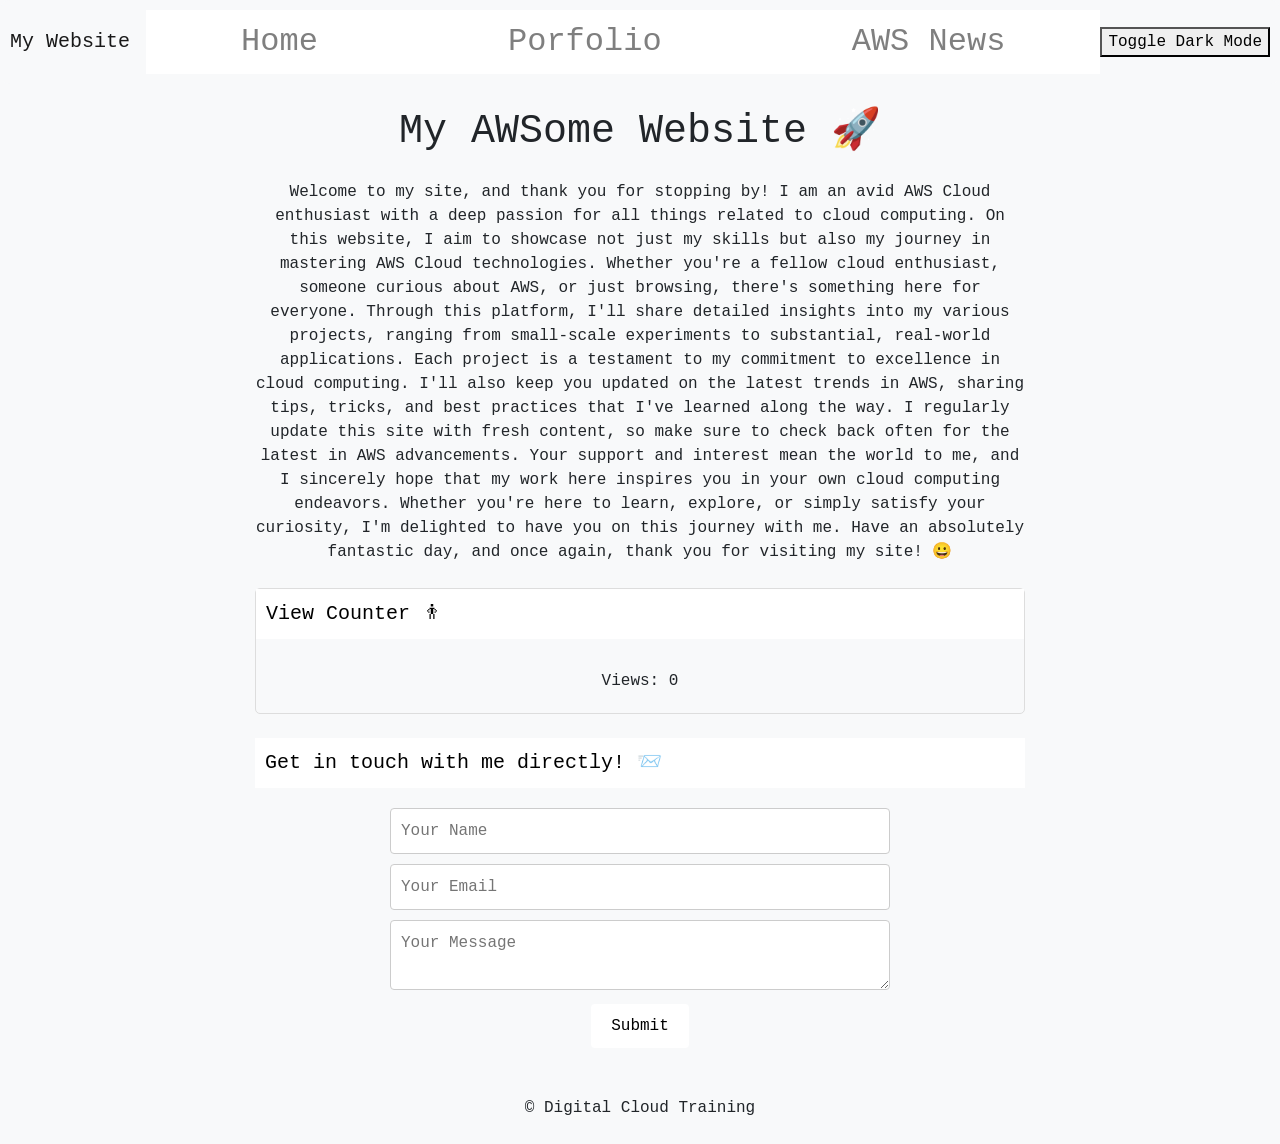
==== index.html @ e4c70048 "Add files via upload" ====
<!DOCTYPE html>
<html lang="en">

<head>
    <meta charset="UTF-8">
    <meta name="viewport" content="width=device-width, initial-scale=1">
    <title>My AWS Portfolio Website</title>
    <link rel="stylesheet" href="https://maxcdn.bootstrapcdn.com/bootstrap/4.5.2/css/bootstrap.min.css">
    <link rel="stylesheet" href="style.css">
</head>

<body>
    
    <nav class="navbar navbar-expand-lg navbar-light bg-light">
        <a class="navbar-brand" href="index.html">My Website</a>
        <button class="navbar-toggler" type="button" data-toggle="collapse" data-target="#navbarNav" aria-controls="navbarNav" aria-expanded="false" aria-label="Toggle navigation">
          <span class="navbar-toggler-icon"></span>
        </button>
        <div class="collapse navbar-collapse" id="navbarNav">
          <ul class="navbar-nav">
            <li class="nav-item">
              <a class="nav-link" href="index.html">Home</a>
            </li>
            <li class="nav-item">
              <a class="nav-link" href="blog.html">Porfolio</a>
            </li>
            <li class="nav-item">
              <a class="nav-link" href="aws.html">AWS News</a>
            </li>
          </ul>
        </div>
        <button id="dark-mode-toggle">Toggle Dark Mode</button>
    </nav>
      
      

    <div class="container text-center">
        <header>
            <h1 class="my-4">My AWSome Website &#128640</h1>
            <p>Welcome to my site, and thank you for stopping by! I am an avid AWS Cloud enthusiast with a deep passion for all things related to cloud computing. On this website, I aim to showcase not just my skills but also my journey in mastering AWS Cloud technologies. Whether you're a fellow cloud enthusiast, someone curious about AWS, or just browsing, there's something here for everyone. Through this platform, I'll share detailed insights into my various projects, ranging from small-scale experiments to substantial, real-world applications. Each project is a testament to my commitment to excellence in cloud computing. I'll also keep you updated on the latest trends in AWS, sharing tips, tricks, and best practices that I've learned along the way. I regularly update this site with fresh content, so make sure to check back often for the latest in AWS advancements. Your support and interest mean the world to me, and I sincerely hope that my work here inspires you in your own cloud computing endeavors. Whether you're here to learn, explore, or simply satisfy your curiosity, I'm delighted to have you on this journey with me. Have an absolutely fantastic day, and once again, thank you for visiting my site! &#128512;</p>
        </header>
        

    


        <section id="view-counter" class="my-4">
            <button class="section-button">View Counter &#128713</button>
            <div id="counter-container">
            <div id="view-count">Views: 0</div>

                <!-- View counter will be injected here by JavaScript -->
            </div>
        </section>

        <section id="contact-form-section" class="my-4">
            <button class="section-button">Get in touch with me directly! &#128232</button>
            <div id="contact-form-container">
                <form id="contact-form">
                    <input type="text" id="name" name="Name" placeholder="Your Name" required class="form-input"/>
                    <input type="email" id="email" name="Email" placeholder="Your Email" required class="form-input"/>
                    <textarea id="message" name="Message" placeholder="Your Message" required class="form-input form-textarea"></textarea>
                    <button type="submit" class="form-button">Submit</button>
                </form>
            </div>
        </section>
        
        <footer class="my-4">
           <p>&copy; Digital Cloud Training</p>
        </footer>
    </div>


    <script src="index.js"></script>
    <script src="script.js"></script>
    <script src="https://ajax.googleapis.com/ajax/libs/jquery/3.5.1/jquery.min.js"></script>
    <script src="https://cdnjs.cloudflare.com/ajax/libs/popper.js/1.16.0/umd/popper.min.js"></script>
    <script src="https://maxcdn.bootstrapcdn.com/bootstrap/4.5.2/js/bootstrap.min.js"></script>
</body>

</html>
---- style.css ----
body {
 font-family: 'Courier New', Courier, monospace;
 background-color: #f8f9fa;
}

.navbar {
 padding: 10px;
 border-radius: 10px;
}

.navbar-nav {
 width: 100%;
 justify-content: space-around;
}

.nav-item {
 flex-grow: 1;
 text-align: center;
}

.nav-link {
 font-size: 2em;
 color: #000000;
 background-color: #ffffff;
 transition: background-color 0.3s, color 0.3s;
}

.nav-link:hover {
 color: #ffffff;
 background-color: #000000;
}

.container {
 max-width: 800px;
}

section {
 justify-content: center;
}

.section-button {
 width: 100%;
 background-color: #ffffff;
 color: #000000;
 border: none;
 padding: 10px;
 font-size: 20px;
 cursor: pointer;
 text-align: left;
 transition: background-color 0.3s, color 0.3s;
}

.section-button:hover {
 background-color: #000000;
 color: #ffffff;
}

#blog-posts,
#comments,
#view-counter {
 border: 1px solid #ddd;
 border-radius: 5px;
}

#posts-container,
#comments-container,
#counter-container {
 margin-top: 10px;
 padding: 20px;
}

#comment-form-container,
#contact-form-container {
 display: flex;
 justify-content: center;
 align-items: center;
 flex-direction: column;
 margin: 0 auto;
 padding: 20px;
}

#comment-form,
#contact-form {
 width: 80%;
 max-width: 500px;
 display: flex;
 flex-direction: column;
 align-items: center;
}

#comment-form textarea,
.form-input,
.form-textarea {
 width: 100%;
 padding: 10px;
 margin-bottom: 10px;
 border: 1px solid #ccc;
 border-radius: 4px;
}

#comment-form button,
.form-button {
 background-color: #ffffff;
 border: none;
 color: #000000;
 padding: 10px 20px;
 text-align: center;
 text-decoration: none;
 display: inline-block;
 font-size: 16px;
 margin: 4px 2px;
 transition-duration: 0.4s;
 cursor: pointer;
 border-radius: 4px;
}

#comment-form button:hover,
.form-button:hover {
 background-color: #000000;
 color: #ffffff;
}

#spinner-container {
 display: flex;
 align-items: center;
 justify-content: center;
 height: 100vh;
 position: fixed;
 width: 100%;
 top: 0;
 left: 0;
 z-index: 1000;
 background-color: rgba(255, 255, 255, 0.5);
}

/* Dark Mode Styles */
.dark-mode {
 background-color: #121212;
 color: #ffffff;
}

.dark-mode .section-button,
.dark-mode .form-button {
 color: #ffffff;
 background-color: #333333;
}

.dark-mode .section-button:hover,
.dark-mode .form-button:hover {
 background-color: #4d4d4d;
}

.dark-mode #blog-posts,
.dark-mode #comments,
.dark-mode #view-counter,
.dark-mode #posts-container,
.dark-mode #comments-container,
.dark-mode #counter-container,
.dark-mode #comment-form-container,
.dark-mode #contact-form-container {
 border-color: #444444;
}

.dark-mode #comment-form textarea,
.dark-mode .form-input,
.dark-mode .form-textarea {
 background-color: #333333;
 color: #ffffff;
 border-color: #444444;
}

.dark-mode #spinner-container {
 background-color: rgba(0, 0, 0, 0.5);
}
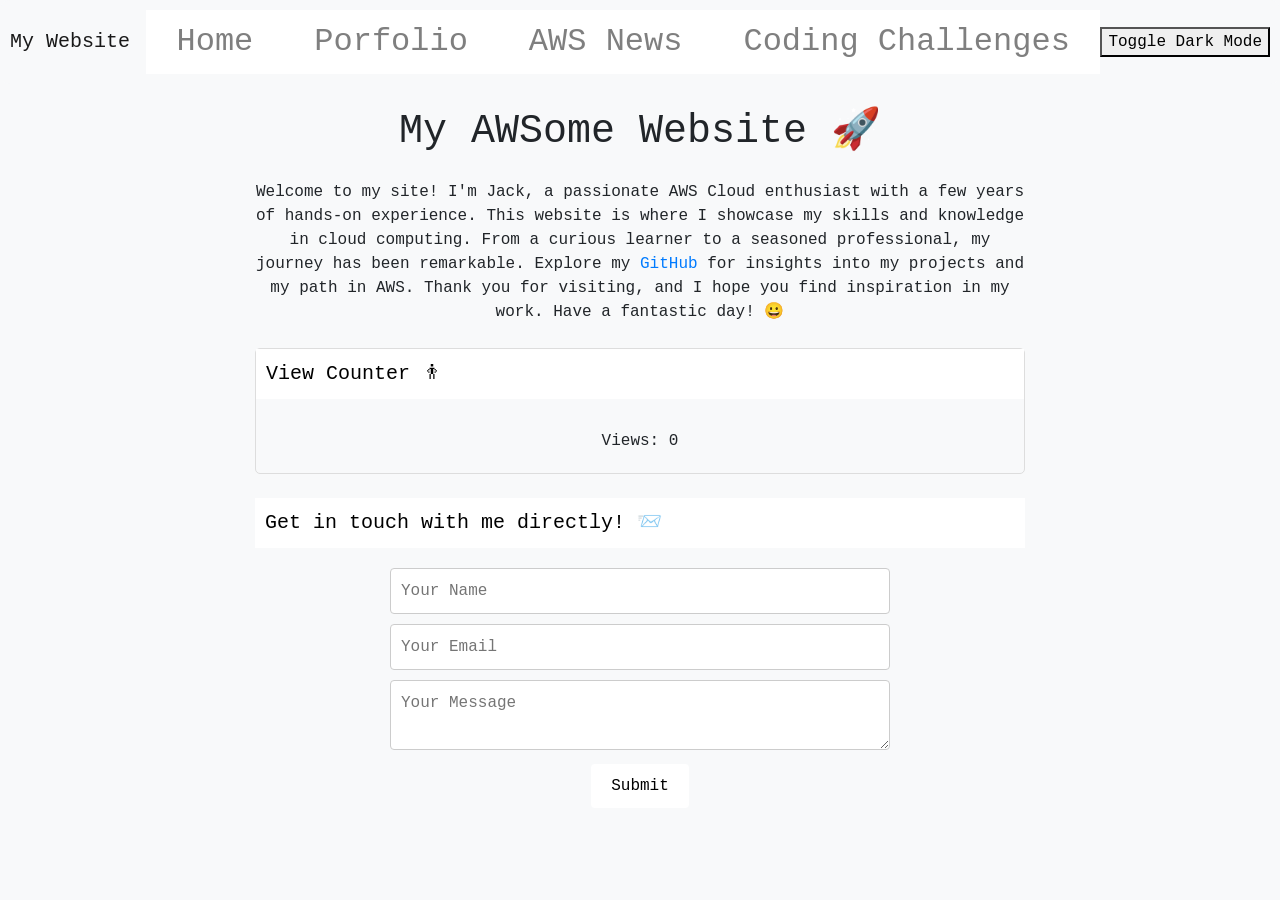
==== commit 4f656a29: "added html for python coding challenge page" ====
--- a/index.html
+++ b/index.html
@@ -11,33 +11,41 @@
 
 <body>
     
+
     <nav class="navbar navbar-expand-lg navbar-light bg-light">
-        <a class="navbar-brand" href="index.html">My Website</a>
-        <button class="navbar-toggler" type="button" data-toggle="collapse" data-target="#navbarNav" aria-controls="navbarNav" aria-expanded="false" aria-label="Toggle navigation">
-          <span class="navbar-toggler-icon"></span>
-        </button>
-        <div class="collapse navbar-collapse" id="navbarNav">
-          <ul class="navbar-nav">
-            <li class="nav-item">
-              <a class="nav-link" href="index.html">Home</a>
-            </li>
-            <li class="nav-item">
-              <a class="nav-link" href="blog.html">Porfolio</a>
-            </li>
-            <li class="nav-item">
-              <a class="nav-link" href="aws.html">AWS News</a>
-            </li>
-          </ul>
-        </div>
-        <button id="dark-mode-toggle">Toggle Dark Mode</button>
-    </nav>
+      <a class="navbar-brand" href="index.html">My Website</a>
+      <button class="navbar-toggler" type="button" data-toggle="collapse" data-target="#navbarNav" aria-controls="navbarNav" aria-expanded="false" aria-label="Toggle navigation">
+        <span class="navbar-toggler-icon"></span>
+      </button>
+      <div class="collapse navbar-collapse" id="navbarNav">
+        <ul class="navbar-nav">
+          <li class="nav-item">
+            <a class="nav-link" href="index.html">Home</a>
+          </li>
+          <li class="nav-item">
+            <a class="nav-link" href="blog.html">Porfolio</a>
+          </li>
+          <li class="nav-item">
+            <a class="nav-link" href="aws.html">AWS News</a>
+          </li>
+          <li class="nav-item">
+            <a class="nav-link" href="coding.html">Coding Challenges</a>
+          </li>
+        </ul>
+      </div>
+      <button id="dark-mode-toggle">Toggle Dark Mode</button>
+  </nav>
       
       
 
     <div class="container text-center">
         <header>
             <h1 class="my-4">My AWSome Website &#128640</h1>
-            <p>Welcome to my site, and thank you for stopping by! I am an avid AWS Cloud enthusiast with a deep passion for all things related to cloud computing. On this website, I aim to showcase not just my skills but also my journey in mastering AWS Cloud technologies. Whether you're a fellow cloud enthusiast, someone curious about AWS, or just browsing, there's something here for everyone. Through this platform, I'll share detailed insights into my various projects, ranging from small-scale experiments to substantial, real-world applications. Each project is a testament to my commitment to excellence in cloud computing. I'll also keep you updated on the latest trends in AWS, sharing tips, tricks, and best practices that I've learned along the way. I regularly update this site with fresh content, so make sure to check back often for the latest in AWS advancements. Your support and interest mean the world to me, and I sincerely hope that my work here inspires you in your own cloud computing endeavors. Whether you're here to learn, explore, or simply satisfy your curiosity, I'm delighted to have you on this journey with me. Have an absolutely fantastic day, and once again, thank you for visiting my site! &#128512;</p>
+            <p>
+              Welcome to my site! I'm Jack, a passionate AWS Cloud enthusiast with a few years of hands-on experience. This website is where I showcase my skills and knowledge in cloud computing. 
+              From a curious learner to a seasoned professional, my journey has been remarkable. Explore my <a href="https://github.com/jacklavelle286" target="_blank">GitHub</a> for insights into my projects and my path in AWS. 
+              Thank you for visiting, and I hope you find inspiration in my work. Have a fantastic day! &#128512;
+            </p>
         </header>
         
 
@@ -66,7 +74,6 @@
         </section>
         
         <footer class="my-4">
-           <p>&copy; Digital Cloud Training</p>
         </footer>
     </div>
 
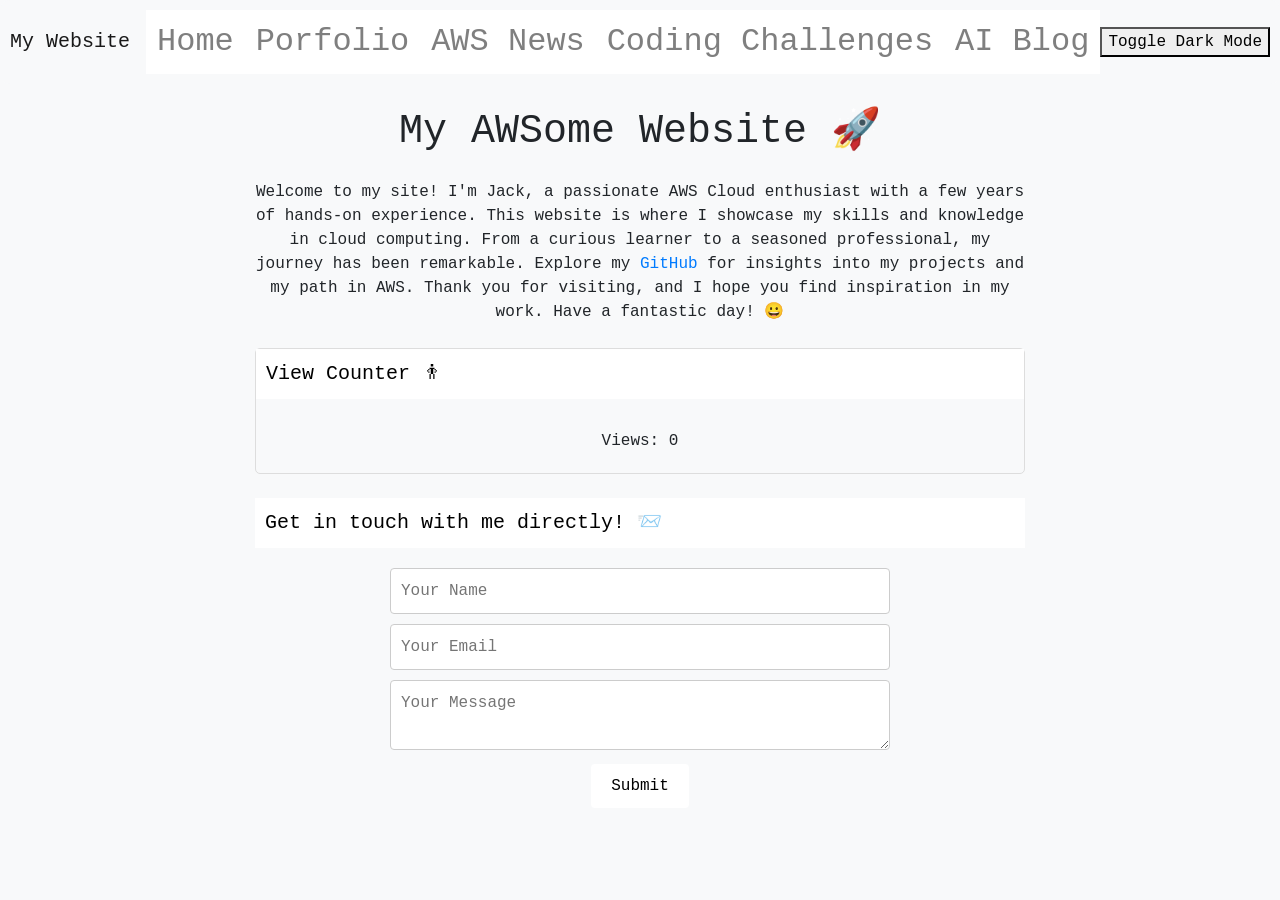
==== commit e0129e27: "added ai microservice" ====
--- a/index.html
+++ b/index.html
@@ -11,30 +11,32 @@
 
 <body>
     
-
-    <nav class="navbar navbar-expand-lg navbar-light bg-light">
-      <a class="navbar-brand" href="index.html">My Website</a>
-      <button class="navbar-toggler" type="button" data-toggle="collapse" data-target="#navbarNav" aria-controls="navbarNav" aria-expanded="false" aria-label="Toggle navigation">
-        <span class="navbar-toggler-icon"></span>
-      </button>
-      <div class="collapse navbar-collapse" id="navbarNav">
-        <ul class="navbar-nav">
-          <li class="nav-item">
-            <a class="nav-link" href="index.html">Home</a>
-          </li>
-          <li class="nav-item">
-            <a class="nav-link" href="blog.html">Porfolio</a>
-          </li>
-          <li class="nav-item">
-            <a class="nav-link" href="aws.html">AWS News</a>
-          </li>
-          <li class="nav-item">
-            <a class="nav-link" href="coding.html">Coding Challenges</a>
-          </li>
-        </ul>
-      </div>
-      <button id="dark-mode-toggle">Toggle Dark Mode</button>
-  </nav>
+  <nav class="navbar navbar-expand-lg navbar-light bg-light">
+    <a class="navbar-brand" href="index.html">My Website</a>
+    <button class="navbar-toggler" type="button" data-toggle="collapse" data-target="#navbarNav" aria-controls="navbarNav" aria-expanded="false" aria-label="Toggle navigation">
+      <span class="navbar-toggler-icon"></span>
+    </button>
+    <div class="collapse navbar-collapse" id="navbarNav">
+      <ul class="navbar-nav">
+        <li class="nav-item">
+          <a class="nav-link" href="index.html">Home</a>
+        </li>
+        <li class="nav-item">
+          <a class="nav-link" href="blog.html">Porfolio</a>
+        </li>
+        <li class="nav-item">
+          <a class="nav-link" href="aws.html">AWS News</a>
+        </li>
+        <li class="nav-item">
+          <a class="nav-link" href="coding.html">Coding Challenges</a>
+        </li>
+        <li class="nav-item">
+          <a class="nav-link" href="ai.html">AI Blog</a>
+        </li>
+      </ul>
+    </div>
+    <button id="dark-mode-toggle">Toggle Dark Mode</button>
+</nav>
       
       
 
